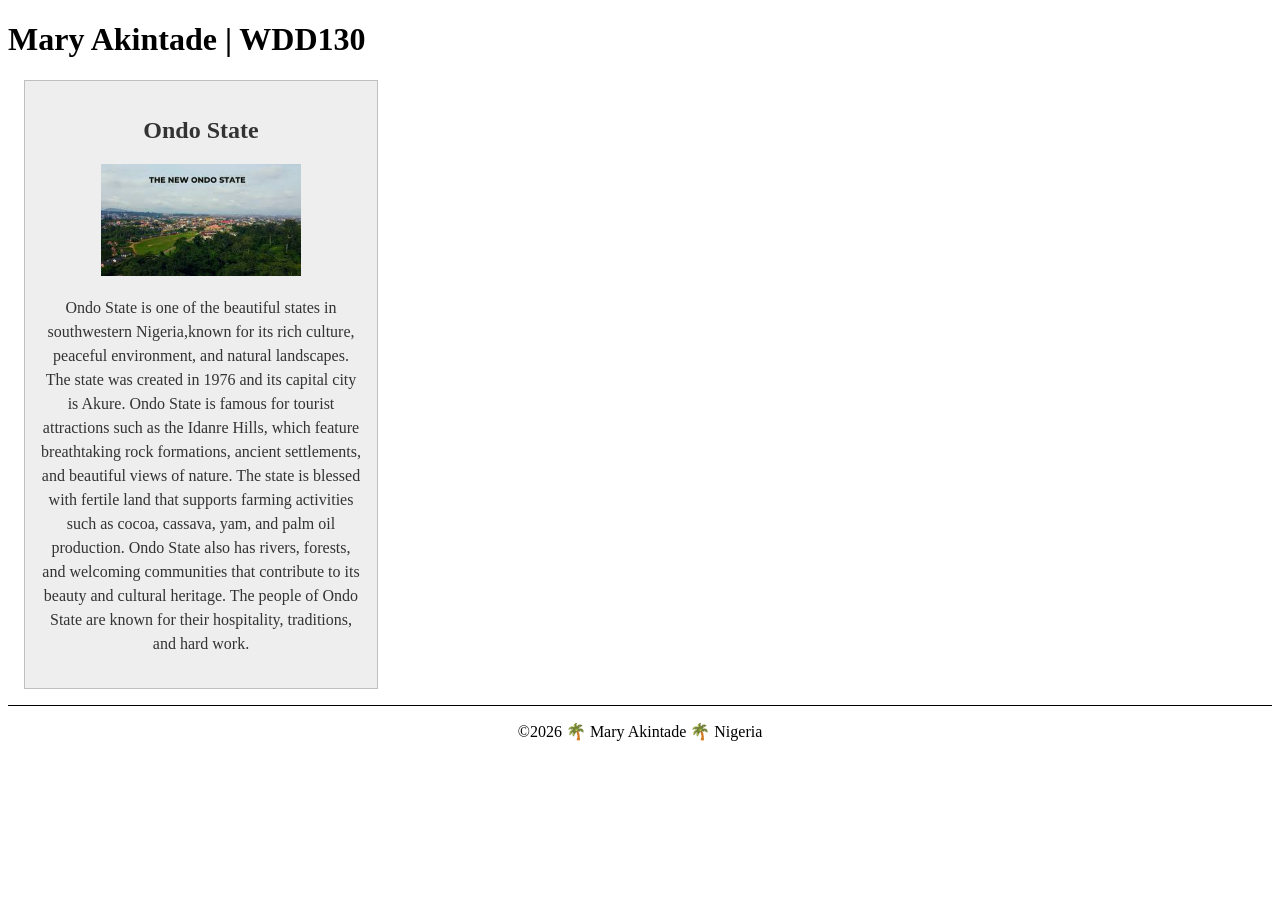
==== index.html @ 3f9383a8 "W02 assignment completed" ====
<!DOCTYPE html>
<html lang="en">

<head>
    <meta charset="UTF-8">
    <title>Mary Akintade | WDD130</title>
    <meta name="description" content="Mary Akintade WDD130 course home page showcasing 
      web development projects and learning activities.">
    <meta name="author" content="Mary Akintade">
    <link rel="stylesheet" href="styles/styles.css" type="text/css">
</head>

<body>
    <main>
        <h1>Mary Akintade | WDD130</h1>
    </main>
    <aside>
        <h2>Ondo State</h2>
        <img src="ondostatelandscape.jpg" alt="Ondo State landscape">
        <p>Ondo State is one of the beautiful states in southwestern Nigeria,known for its rich
            culture, peaceful environment, and natural landscapes.
            The state was created in 1976 and its capital city is Akure. Ondo State is famous
            for
            tourist
            attractions such as the Idanre Hills, which feature breathtaking rock formations,
            ancient
            settlements, and beautiful views of nature. The state is blessed with fertile land
            that
            supports
            farming activities such as cocoa, cassava, yam, and palm oil production.
            Ondo State also has rivers, forests, and welcoming communities that contribute to
            its
            beauty and
            cultural heritage. The people of Ondo State are known for their hospitality,
            traditions,
            and hard
            work.</p>
    </aside>
    <footer>
        <p>©2026 🌴 Mary Akintade 🌴 Nigeria</p>
    </footer>


</body>


</html>
---- styles/styles.css ----
nav main {
    max-width: 840px;
}

aside {
    width: 20rem;
    margin: 1rem;
    border: 1px solid rgb(0 0 0 / 0.2);
    padding: 1rem;
    background-color: #eee;
    color: #333;
    text-align: center;
}

aside img {
    width: 200px;
    height: auto;
}

main img {
    width: 150px;
    height: auto;
}

p {
    padding: 0;
}

aside p {
    line-height: 1.5;
}

footer {
    margin-top: 15px;
    border-top: 1px solid #000;
    text-align: center;
}
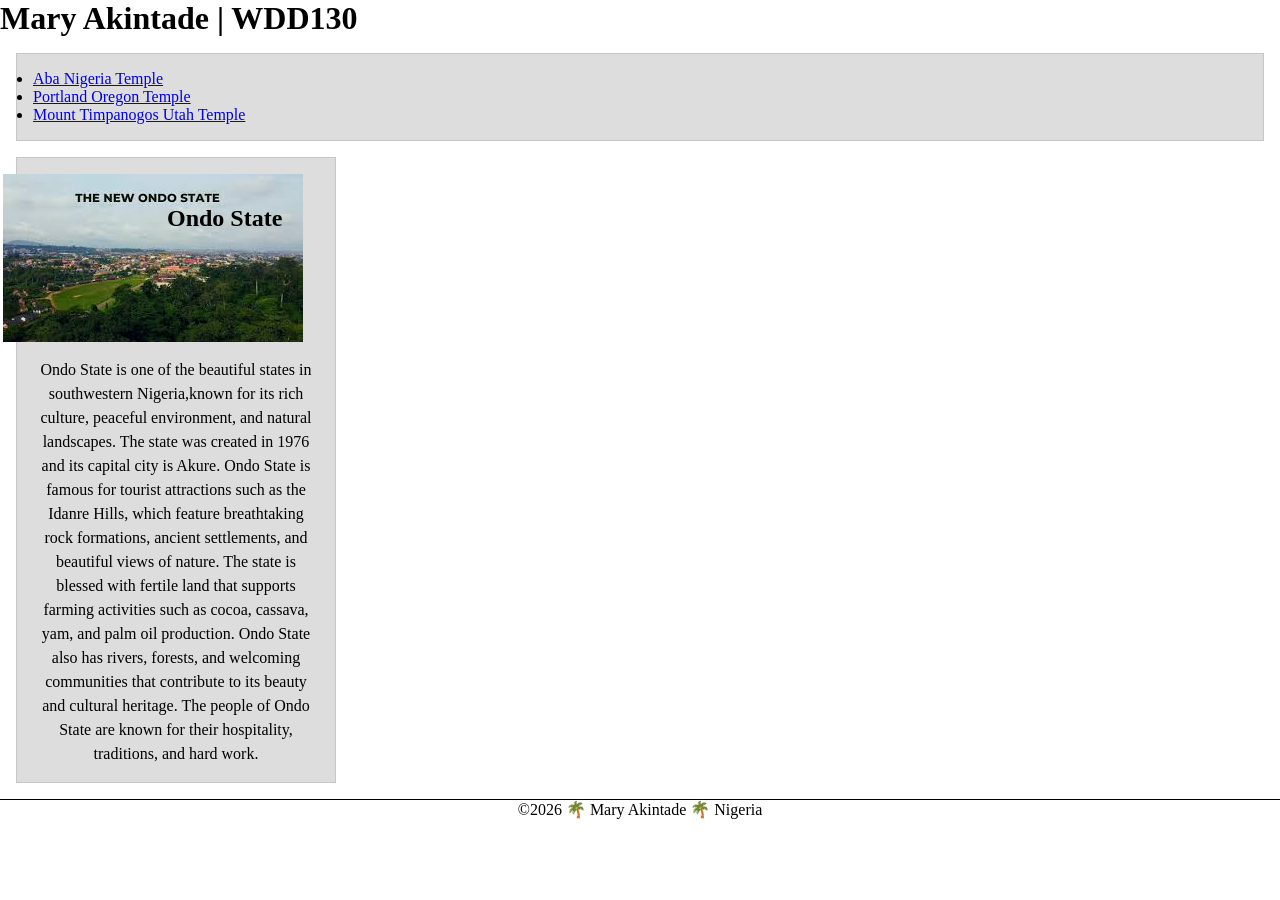
==== commit 690bddf7: "Completed week03 CSS layout and updates" ====
--- a/index.html
+++ b/index.html
@@ -13,8 +13,17 @@
 <body>
     <main>
         <h1>Mary Akintade | WDD130</h1>
+        <ul class="box">
+
+            <li><a href="Aba-Nigeria-Temple-1-6-12-1.jpg" target="_blank">Aba Nigeria Temple</a>
+            </li>
+            <li><a href="Portland-Oregon-Temple1.jpg" target="_blank">Portland Oregon Temple</a>
+            </li>
+            <li><a href="Mount-Timpanogos-Utah-Temple2.jpg" target="_blank">Mount Timpanogos Utah
+                    Temple</a></li>
+        </ul>
     </main>
-    <aside>
+    <aside class="box">
         <h2>Ondo State</h2>
         <img src="ondostatelandscape.jpg" alt="Ondo State landscape">
         <p>Ondo State is one of the beautiful states in southwestern Nigeria,known for its rich
@@ -36,6 +45,7 @@
             and hard
             work.</p>
     </aside>
+
     <footer>
         <p>©2026 🌴 Mary Akintade 🌴 Nigeria</p>
     </footer>
--- a/styles/styles.css
+++ b/styles/styles.css
@@ -1,3 +1,16 @@
+* {
+    margin: 0;
+    padding: 0;
+    box-sizing: border-box;
+}
+
+:root {
+    --border-color: rgb(0 0 0 / 0.2);
+    --text-color: #333;
+    --light-bg: #eee;
+    --dark-border: #000;
+}
+
 nav main {
     max-width: 840px;
 }
@@ -5,16 +18,26 @@
 aside {
     width: 20rem;
     margin: 1rem;
-    border: 1px solid rgb(0 0 0 / 0.2);
+    border: 1px solid var(--border-color);
     padding: 1rem;
-    background-color: #eee;
-    color: #333;
+    background-color: var(--light-bg);
+    color: var(--text-color);
     text-align: center;
 }
 
+aside {
+    position: relative;
+}
+
 aside img {
-    width: 200px;
-    height: auto;
+    float: right;
+    margin: 0 1rem 1rem 0;
+}
+
+aside h2 {
+    position: absolute;
+    top: 47px;
+    left: 150px;
 }
 
 main img {
@@ -32,6 +55,15 @@
 
 footer {
     margin-top: 15px;
-    border-top: 1px solid #000;
+    border-top: 1px solid var(--dark-border);
     text-align: center;
+}
+
+/* Class Selectors */
+.box {
+    margin: 1rem;
+    border: 1px solid rgb(0 0 0 / 10%);
+    padding: 1rem;
+    background-color: #ddd;
+    color: #000;
 }
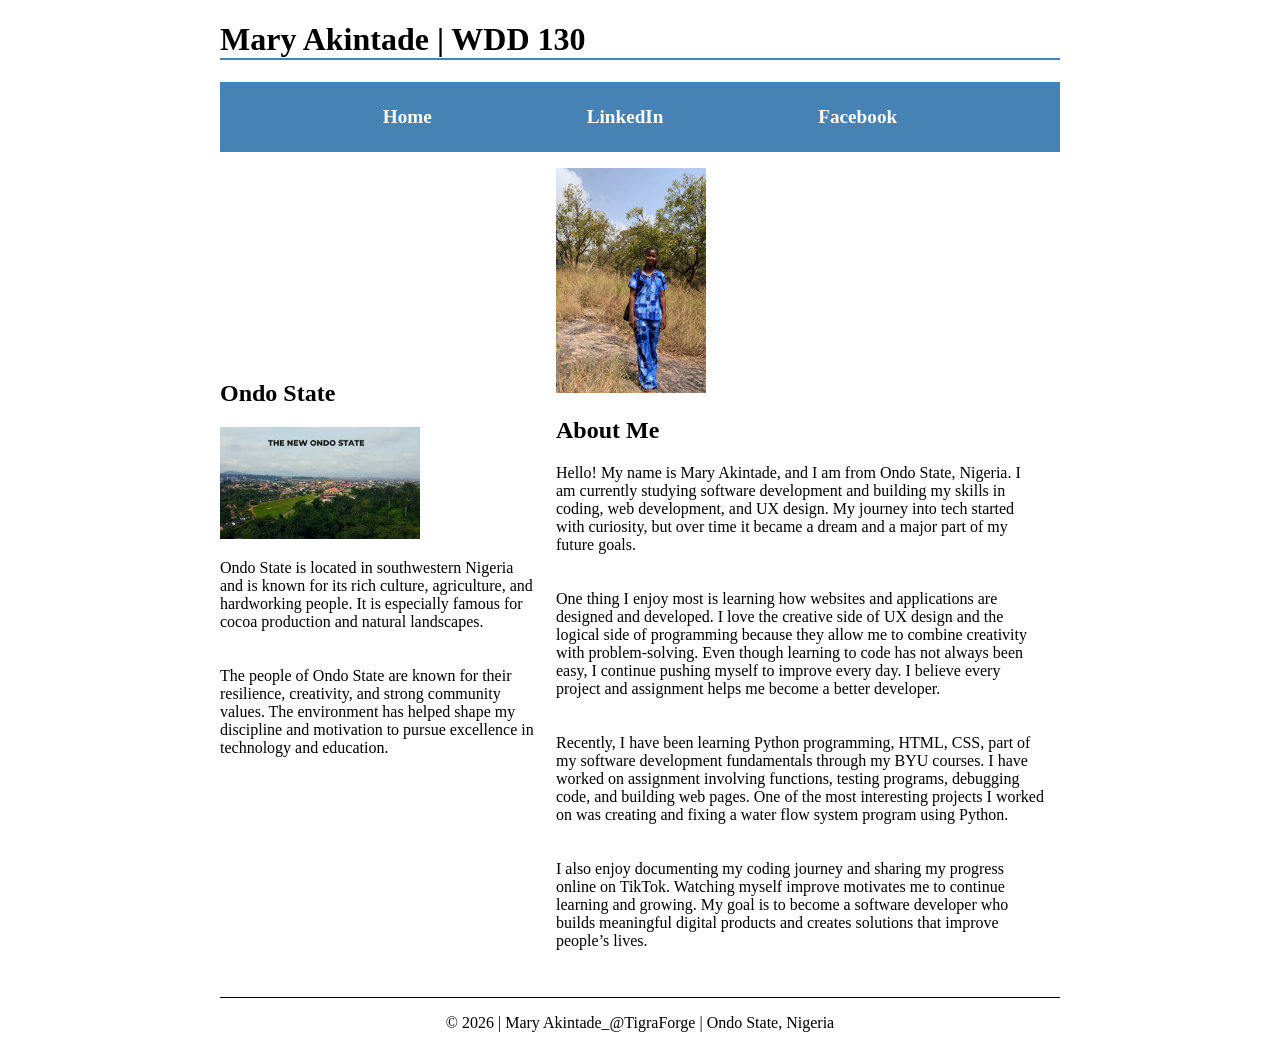
==== commit 2644e23d: "W04 layout enhancement complete" ====
--- a/index.html
+++ b/index.html
@@ -3,55 +3,87 @@
 
 <head>
     <meta charset="UTF-8">
-    <title>Mary Akintade | WDD130</title>
-    <meta name="description" content="Mary Akintade WDD130 course home page showcasing 
-      web development projects and learning activities.">
-    <meta name="author" content="Mary Akintade">
-    <link rel="stylesheet" href="styles/styles.css" type="text/css">
+    <meta name="viewport" content="width=device-width, initial-scale=1.0">
+    <title>Mary Akintade | WDD 130</title>
+    <link rel="stylesheet" href="styles/styles.css">
 </head>
 
 <body>
-    <main>
-        <h1>Mary Akintade | WDD130</h1>
-        <ul class="box">
 
-            <li><a href="Aba-Nigeria-Temple-1-6-12-1.jpg" target="_blank">Aba Nigeria Temple</a>
-            </li>
-            <li><a href="Portland-Oregon-Temple1.jpg" target="_blank">Portland Oregon Temple</a>
-            </li>
-            <li><a href="Mount-Timpanogos-Utah-Temple2.jpg" target="_blank">Mount Timpanogos Utah
-                    Temple</a></li>
-        </ul>
-    </main>
-    <aside class="box">
-        <h2>Ondo State</h2>
-        <img src="ondostatelandscape.jpg" alt="Ondo State landscape">
-        <p>Ondo State is one of the beautiful states in southwestern Nigeria,known for its rich
-            culture, peaceful environment, and natural landscapes.
-            The state was created in 1976 and its capital city is Akure. Ondo State is famous
-            for
-            tourist
-            attractions such as the Idanre Hills, which feature breathtaking rock formations,
-            ancient
-            settlements, and beautiful views of nature. The state is blessed with fertile land
-            that
-            supports
-            farming activities such as cocoa, cassava, yam, and palm oil production.
-            Ondo State also has rivers, forests, and welcoming communities that contribute to
-            its
-            beauty and
-            cultural heritage. The people of Ondo State are known for their hospitality,
-            traditions,
-            and hard
-            work.</p>
-    </aside>
+    <header>
+        <h1>Mary Akintade | WDD 130</h1>
+
+        <nav>
+            <a href="#">Home</a>
+            <a href="#">LinkedIn</a>
+            <a href="#">Facebook</a>
+        </nav>
+    </header>
+
+    <div class="grid">
+
+        <main>
+            <img src="Image , 03_31_03 PM.png">
+            <h2>About Me</h2>
+
+            <p>
+                Hello! My name is Mary Akintade, and I am from Ondo State, Nigeria. I am currently
+                studying software development and building my skills in coding, web development, and
+                UX design. My journey into tech started with curiosity, but over time it became a
+                dream and a major part of my future goals.
+                <br>
+                <br>
+                <br>
+                One thing I enjoy most is learning how websites and applications are designed and
+                developed. I love the creative side of UX design and the logical side of programming
+                because they allow me to combine creativity with problem-solving. Even though
+                learning to code has not always been easy, I continue pushing myself to improve
+                every day. I believe every project and assignment helps me become a better
+                developer.
+                <br>
+                <br>
+                <br>
+                Recently, I have been learning Python programming, HTML, CSS, part of my software
+                development fundamentals through my BYU courses. I have worked on assignment
+                involving
+                functions, testing programs, debugging code, and building web pages. One of the most
+                interesting projects I worked on was creating and fixing a water flow system program
+                using Python.
+                <br>
+                <br>
+                <br>
+                I also enjoy documenting my coding journey and sharing my progress online on TikTok.
+                Watching myself improve motivates me to continue learning and growing.
+
+                My goal is to become a software developer who builds meaningful digital products and
+                creates solutions that improve people’s lives.
+            </p>
+        </main>
+
+        <aside>
+            <h2>Ondo State</h2>
+
+            <img src="ondostatelandscape.jpg" alt="Ondo State landscape">
+
+            <p>
+                Ondo State is located in southwestern Nigeria and is known for its rich culture,
+                agriculture, and hardworking people. It is especially famous for cocoa production
+                and natural landscapes.
+                <br>
+                <br>
+                <br>
+                The people of Ondo State are known for their resilience, creativity, and strong
+                community values. The environment has helped shape my discipline and motivation to
+                pursue excellence in technology and education.
+            </p>
+        </aside>
+
+    </div>
 
     <footer>
-        <p>©2026 🌴 Mary Akintade 🌴 Nigeria</p>
+        <p>© 2026 | Mary Akintade_@TigraForge | Ondo State, Nigeria</p>
     </footer>
-
 
 </body>
 
-
 </html>
--- a/styles/styles.css
+++ b/styles/styles.css
@@ -1,47 +1,62 @@
-* {
-    margin: 0;
-    padding: 0;
-    box-sizing: border-box;
+header,
+footer {
+    max-width: 840px;
+    margin: 0 auto;
 }
 
-:root {
-    --border-color: rgb(0 0 0 / 0.2);
-    --text-color: #333;
-    --light-bg: #eee;
-    --dark-border: #000;
+nav {
+    background-color: steelblue;
+    padding: 1rem;
+    display: flex;
+    justify-content: space-evenly;
+    align-items: center;
 }
 
-nav main {
+nav a {
+    display: block;
+    padding: 0.5rem;
+    text-decoration: none;
+    font-size: 1.2rem;
+    font-weight: 700;
+    color: white;
+}
+
+h1 {
+    border-bottom: 2px solid steelblue;
+}
+
+img {
+    width: 150px;
+    height: auto;
+}
+
+header,
+.grid,
+footer {
     max-width: 840px;
+    margin: 0 auto;
+}
+
+.grid {
+    display: grid;
+    align-items: center;
+    grid-template-columns: 1fr 3fr;
+}
+
+main {
+    grid-column: 3/3;
+    margin: 1rem;
 }
 
 aside {
     width: 20rem;
-    margin: 1rem;
-    border: 1px solid var(--border-color);
-    padding: 1rem;
-    background-color: var(--light-bg);
-    color: var(--text-color);
-    text-align: center;
-}
-
-aside {
     position: relative;
+    grid-column: 1/2;
+    grid-row: 1/2;
 }
 
 aside img {
-    float: right;
-    margin: 0 1rem 1rem 0;
-}
-
-aside h2 {
-    position: absolute;
-    top: 47px;
-    left: 150px;
-}
-
-main img {
-    width: 150px;
+    width: 200px;
     height: auto;
 }
 
@@ -49,21 +64,8 @@
     padding: 0;
 }
 
-aside p {
-    line-height: 1.5;
-}
-
 footer {
     margin-top: 15px;
-    border-top: 1px solid var(--dark-border);
+    border-top: 1px solid #000;
     text-align: center;
-}
-
-/* Class Selectors */
-.box {
-    margin: 1rem;
-    border: 1px solid rgb(0 0 0 / 10%);
-    padding: 1rem;
-    background-color: #ddd;
-    color: #000;
 }
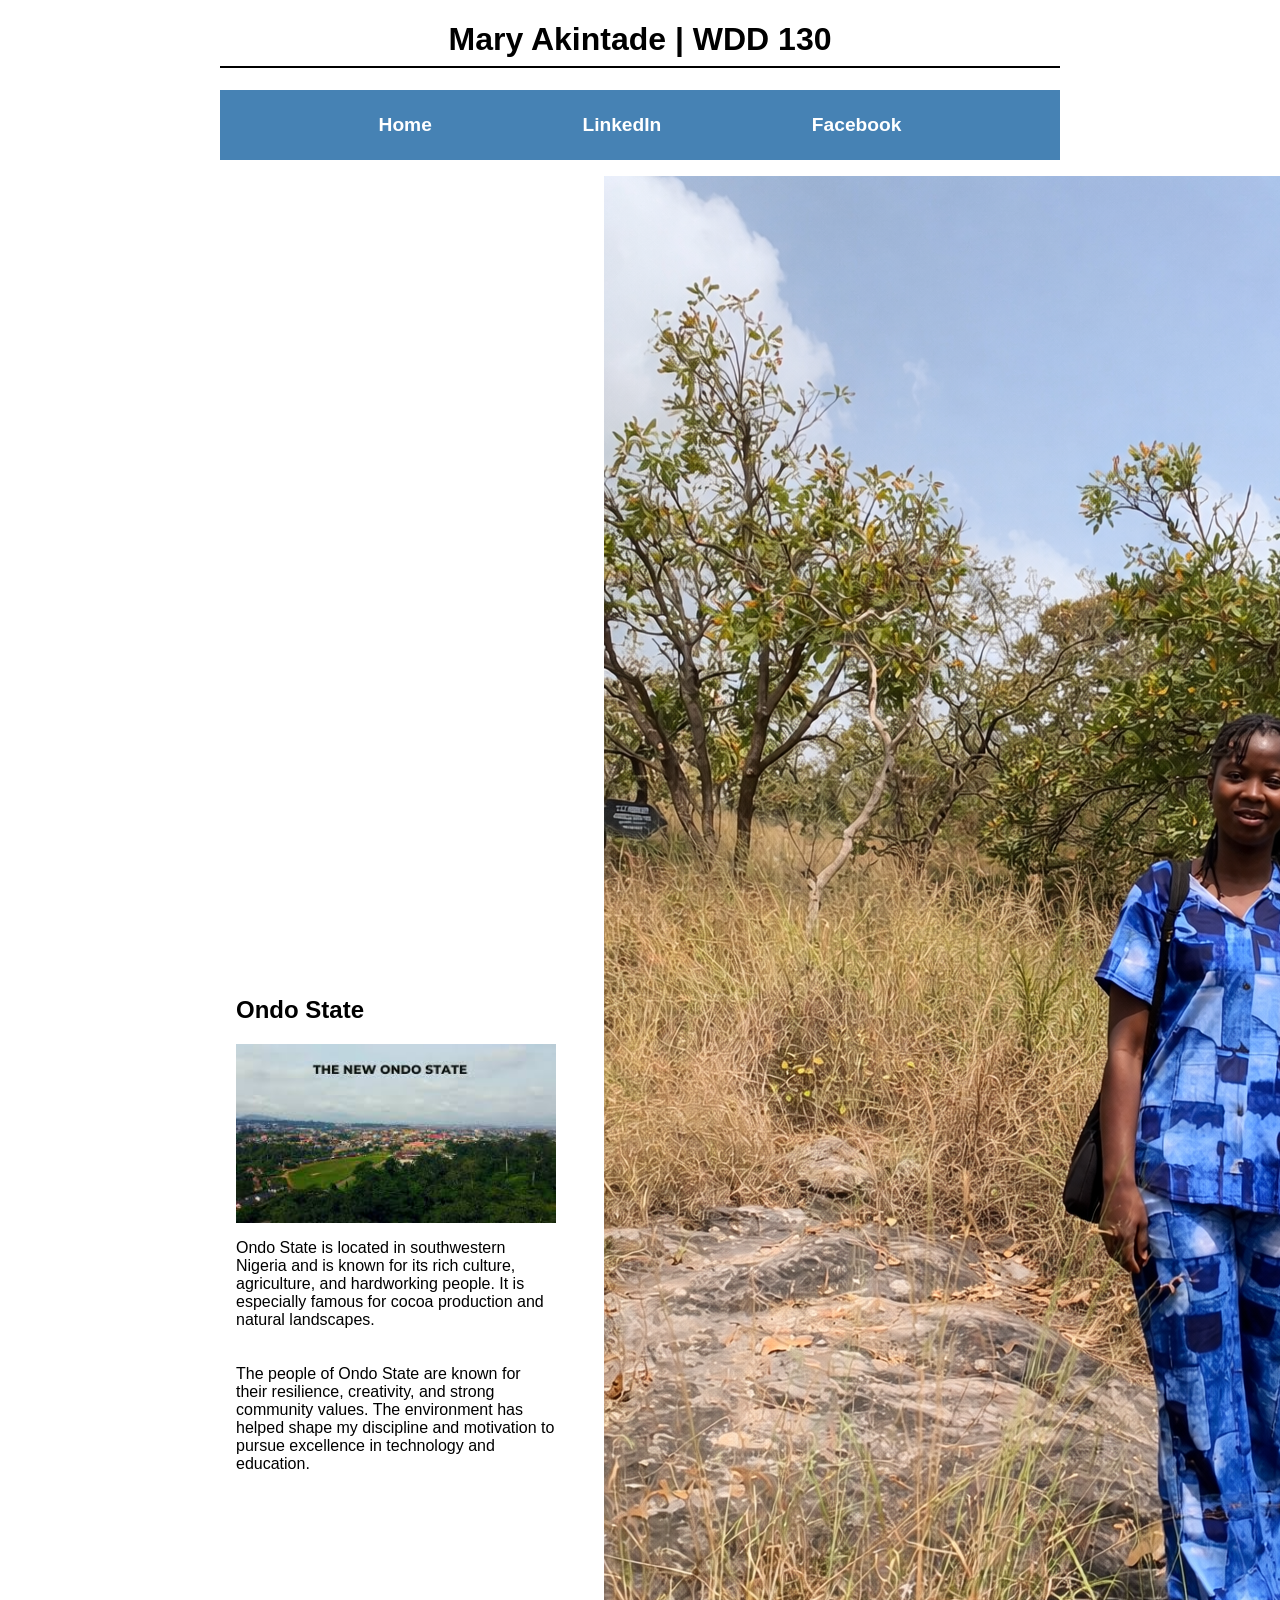
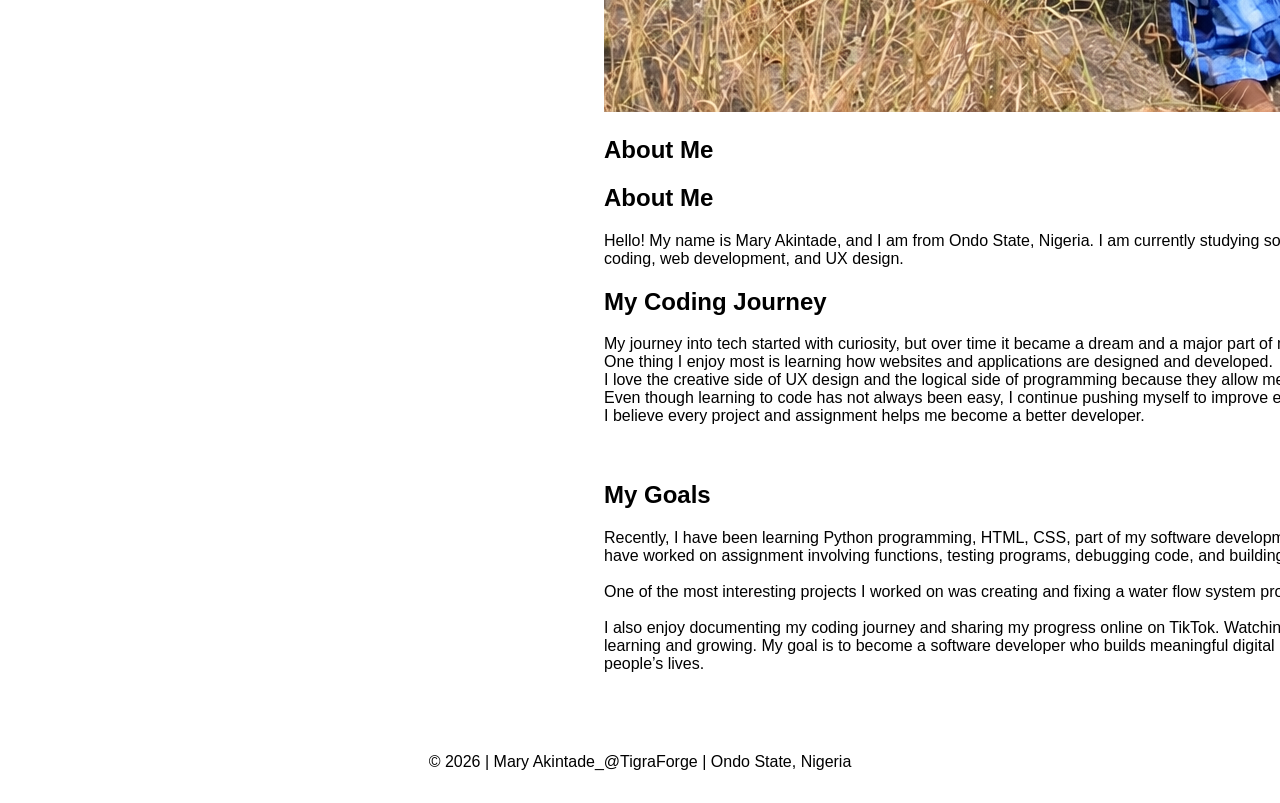
==== commit d32fb831: "Improve layout and structure" ====
--- a/index.html
+++ b/index.html
@@ -27,36 +27,45 @@
             <h2>About Me</h2>
 
             <p>
-                Hello! My name is Mary Akintade, and I am from Ondo State, Nigeria. I am currently
-                studying software development and building my skills in coding, web development, and
-                UX design. My journey into tech started with curiosity, but over time it became a
-                dream and a major part of my future goals.
-                <br>
-                <br>
-                <br>
-                One thing I enjoy most is learning how websites and applications are designed and
-                developed. I love the creative side of UX design and the logical side of programming
-                because they allow me to combine creativity with problem-solving. Even though
-                learning to code has not always been easy, I continue pushing myself to improve
-                every day. I believe every project and assignment helps me become a better
-                developer.
-                <br>
-                <br>
-                <br>
-                Recently, I have been learning Python programming, HTML, CSS, part of my software
-                development fundamentals through my BYU courses. I have worked on assignment
-                involving
-                functions, testing programs, debugging code, and building web pages. One of the most
-                interesting projects I worked on was creating and fixing a water flow system program
-                using Python.
-                <br>
-                <br>
-                <br>
-                I also enjoy documenting my coding journey and sharing my progress online on TikTok.
-                Watching myself improve motivates me to continue learning and growing.
+            <h2>About Me</h2>
+            Hello! My name is Mary Akintade, and I am from Ondo State, Nigeria. I am currently
+            studying software development and building my skills in coding, web development, and
+            UX design.
 
-                My goal is to become a software developer who builds meaningful digital products and
-                creates solutions that improve people’s lives.
+            <h2>My Coding Journey</h2>
+            My journey into tech started with curiosity, but over time it became a
+            dream and a major part of my future goals.
+            <br>
+
+            One thing I enjoy most is learning how websites and applications are designed and
+            developed.
+            <br>
+            I love the creative side of UX design and the logical side of programming
+            because they allow me to combine creativity with problem-solving. Even though
+            learning to code has not always been easy, I continue pushing myself to improve
+            every day.
+            <br>
+            I believe every project and assignment helps me become a better
+            developer.
+            <br>
+            <br>
+            <br>
+            <h2>My Goals</h2>
+            Recently, I have been learning Python programming, HTML, CSS, part of my software
+            development fundamentals through my BYU courses. I have worked on assignment
+            involving
+            functions, testing programs, debugging code, and building web pages.
+            <br>
+            <br>One of the most
+            interesting projects I worked on was creating and fixing a water flow system program
+            using Python.
+            <br>
+            <br>
+            I also enjoy documenting my coding journey and sharing my progress online on TikTok.
+            Watching myself improve motivates me to continue learning and growing.
+
+            My goal is to become a software developer who builds meaningful digital products and
+            creates solutions that improve people’s lives.
             </p>
         </main>
 
--- a/styles/styles.css
+++ b/styles/styles.css
@@ -18,33 +18,19 @@
     text-decoration: none;
     font-size: 1.2rem;
     font-weight: 700;
-    color: white;
-}
-
-h1 {
-    border-bottom: 2px solid steelblue;
-}
-
-img {
-    width: 150px;
-    height: auto;
+    color: #fff;
 }
 
 header,
 .grid,
-footer {
-    max-width: 840px;
-    margin: 0 auto;
-}
 
 .grid {
     display: grid;
     align-items: center;
-    grid-template-columns: 1fr 3fr;
 }
 
 main {
-    grid-column: 3/3;
+    grid-column: 2/3;
     margin: 1rem;
 }
 
@@ -55,17 +41,88 @@
     grid-row: 1/2;
 }
 
-aside img {
-    width: 200px;
-    height: auto;
+body {
+    margin: 0;
+    font-family: Arial, Helvetica, sans-serif;
 }
 
-p {
-    padding: 0;
+.grid {
+    display: grid;
+    grid-template-columns: 1fr 3fr;
 }
 
+nav {
+    display: flex;
+    justify-content: space-evenly;
+}
+
+header,
 footer {
-    margin-top: 15px;
-    border-top: 1px solid #000;
+    max-width: 840px;
+    margin: 0 auto;
     text-align: center;
+}
+
+nav {
+    background-color: steelblue;
+    padding: 1rem;
+
+    display: flex;
+    justify-content: space-evenly;
+    align-items: center;
+}
+
+/* NAV LINKS */
+nav a {
+    display: block;
+    padding: 0.5rem;
+    text-decoration: none;
+    font-size: 1.2rem;
+    font-weight: 700;
+    color: white;
+}
+
+/* H1 BORDER */
+h1 {
+    border-bottom: 2px solid black;
+    padding-bottom: 0.5rem;
+}
+
+/* GRID LAYOUT */
+.grid {
+    max-width: 840px;
+    margin: 0 auto;
+
+    display: grid;
+    grid-template-columns: 1fr 3fr;
+    align-items: center;
+    gap: 1rem;
+}
+
+/* MAIN CONTENT */
+main {
+    grid-column: 2/3;
+    margin: 1rem;
+}
+
+/* ASIDE CONTENT */
+aside {
+    grid-column: 1/2;
+    grid-row: 1/2;
+    width: 20rem;
+    padding: 1rem;
+}
+
+/* IMAGE STYLING */
+aside img {
+    width: 100%;
+    height: auto;
+    display: block;
+    margin-bottom: 1rem;
+}
+
+/* FOOTER */
+footer {
+    margin-top: 1rem;
+    padding: 1rem;
 }
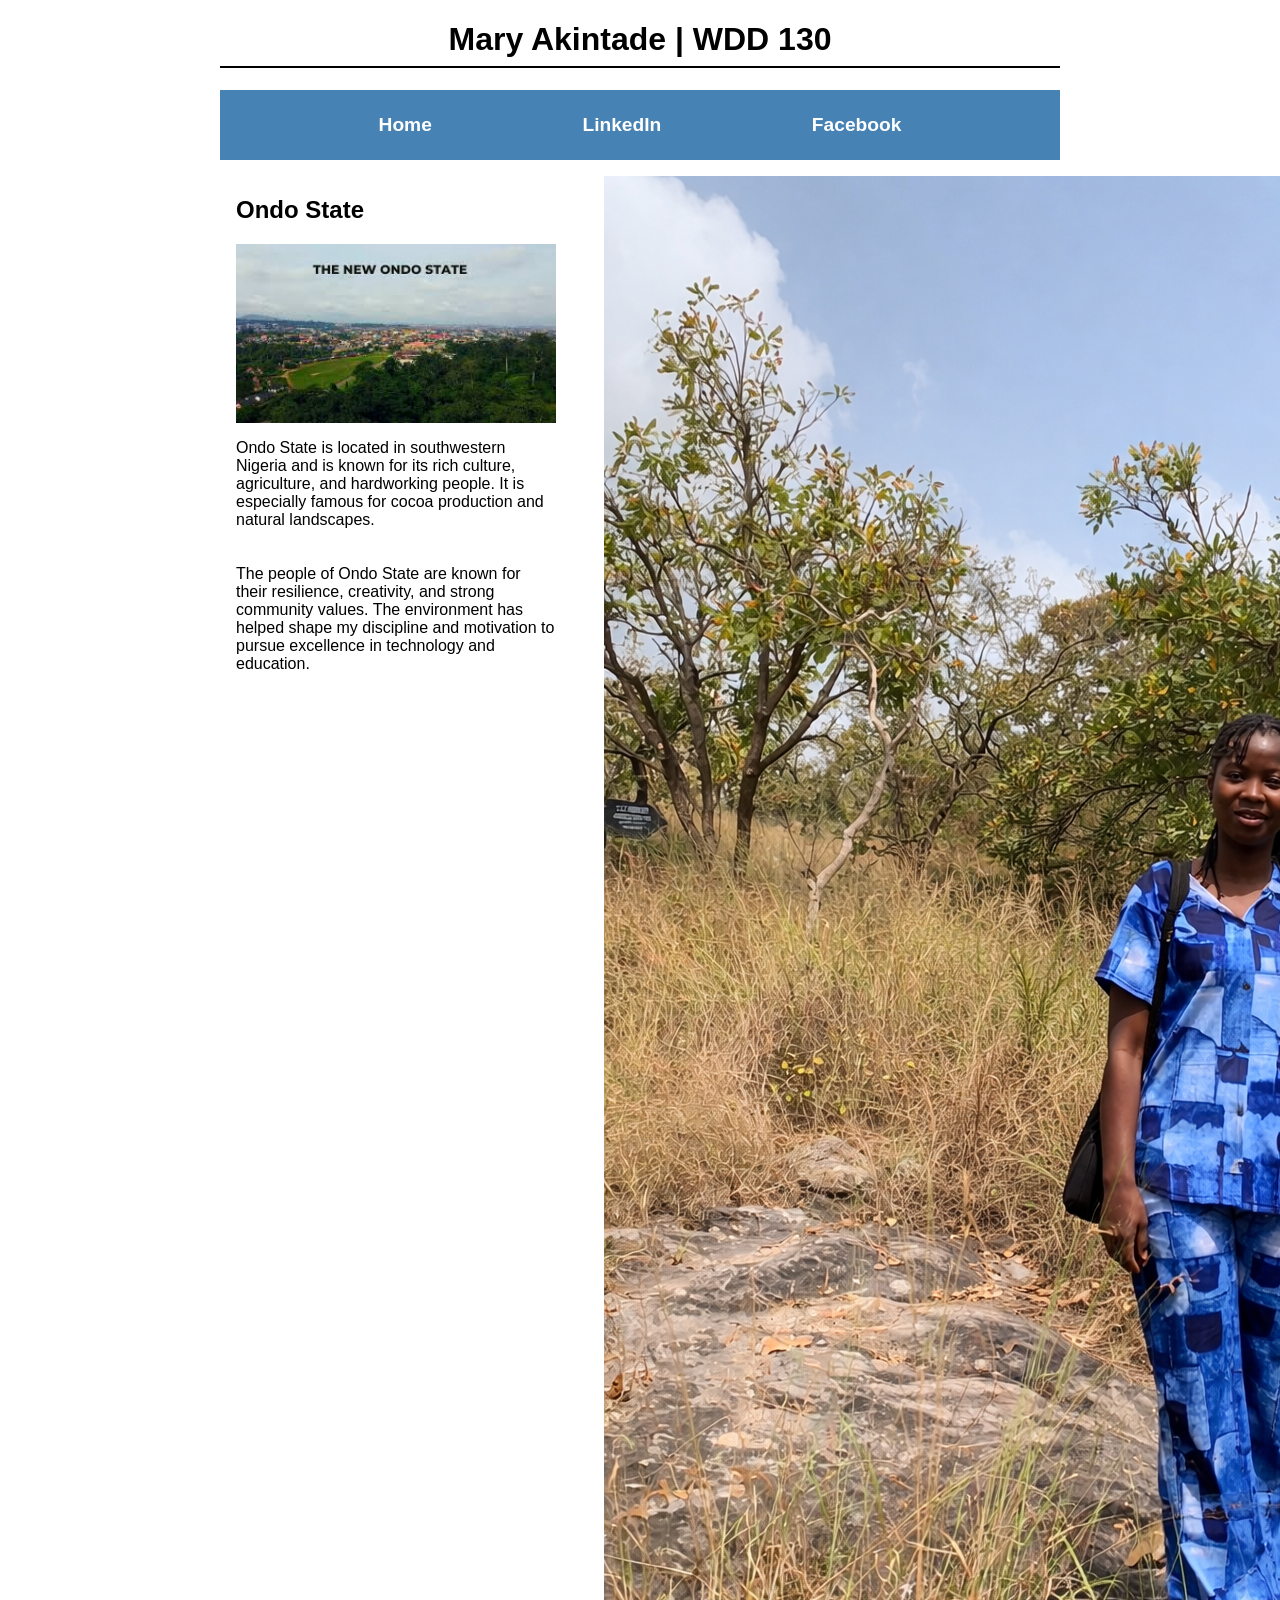
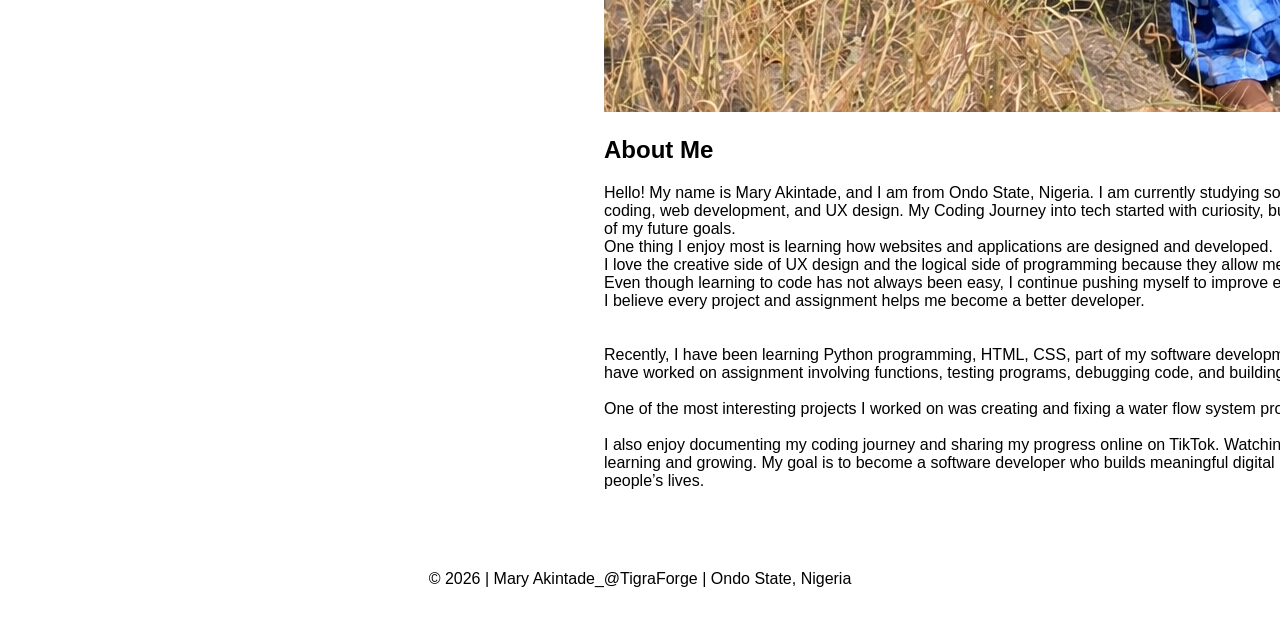
==== commit 7310e7ce: "Improve layout and structure" ====
--- a/index.html
+++ b/index.html
@@ -27,45 +27,44 @@
             <h2>About Me</h2>
 
             <p>
-            <h2>About Me</h2>
-            Hello! My name is Mary Akintade, and I am from Ondo State, Nigeria. I am currently
-            studying software development and building my skills in coding, web development, and
-            UX design.
 
-            <h2>My Coding Journey</h2>
-            My journey into tech started with curiosity, but over time it became a
-            dream and a major part of my future goals.
-            <br>
+                Hello! My name is Mary Akintade, and I am from Ondo State, Nigeria. I am currently
+                studying software development and building my skills in coding, web development, and
+                UX design.
 
-            One thing I enjoy most is learning how websites and applications are designed and
-            developed.
-            <br>
-            I love the creative side of UX design and the logical side of programming
-            because they allow me to combine creativity with problem-solving. Even though
-            learning to code has not always been easy, I continue pushing myself to improve
-            every day.
-            <br>
-            I believe every project and assignment helps me become a better
-            developer.
-            <br>
-            <br>
-            <br>
-            <h2>My Goals</h2>
-            Recently, I have been learning Python programming, HTML, CSS, part of my software
-            development fundamentals through my BYU courses. I have worked on assignment
-            involving
-            functions, testing programs, debugging code, and building web pages.
-            <br>
-            <br>One of the most
-            interesting projects I worked on was creating and fixing a water flow system program
-            using Python.
-            <br>
-            <br>
-            I also enjoy documenting my coding journey and sharing my progress online on TikTok.
-            Watching myself improve motivates me to continue learning and growing.
+                My Coding Journey into tech started with curiosity, but over time it became a
+                dream and a major part of my future goals.
+                <br>
 
-            My goal is to become a software developer who builds meaningful digital products and
-            creates solutions that improve people’s lives.
+                One thing I enjoy most is learning how websites and applications are designed and
+                developed.
+                <br>
+                I love the creative side of UX design and the logical side of programming
+                because they allow me to combine creativity with problem-solving. Even though
+                learning to code has not always been easy, I continue pushing myself to improve
+                every day.
+                <br>
+                I believe every project and assignment helps me become a better
+                developer.
+                <br>
+                <br>
+                <br>
+
+                Recently, I have been learning Python programming, HTML, CSS, part of my software
+                development fundamentals through my BYU courses. I have worked on assignment
+                involving
+                functions, testing programs, debugging code, and building web pages.
+                <br>
+                <br>One of the most
+                interesting projects I worked on was creating and fixing a water flow system program
+                using Python.
+                <br>
+                <br>
+                I also enjoy documenting my coding journey and sharing my progress online on TikTok.
+                Watching myself improve motivates me to continue learning and growing.
+
+                My goal is to become a software developer who builds meaningful digital products and
+                creates solutions that improve people’s lives.
             </p>
         </main>
 
--- a/styles/styles.css
+++ b/styles/styles.css
@@ -1,61 +1,9 @@
-header,
-footer {
-    max-width: 840px;
-    margin: 0 auto;
-}
-
-nav {
-    background-color: steelblue;
-    padding: 1rem;
-    display: flex;
-    justify-content: space-evenly;
-    align-items: center;
-}
-
-nav a {
-    display: block;
-    padding: 0.5rem;
-    text-decoration: none;
-    font-size: 1.2rem;
-    font-weight: 700;
-    color: #fff;
-}
-
-header,
-.grid,
-
-.grid {
-    display: grid;
-    align-items: center;
-}
-
-main {
-    grid-column: 2/3;
-    margin: 1rem;
-}
-
-aside {
-    width: 20rem;
-    position: relative;
-    grid-column: 1/2;
-    grid-row: 1/2;
-}
-
 body {
     margin: 0;
     font-family: Arial, Helvetica, sans-serif;
 }
 
-.grid {
-    display: grid;
-    grid-template-columns: 1fr 3fr;
-}
-
-nav {
-    display: flex;
-    justify-content: space-evenly;
-}
-
+/* HEADER + FOOTER */
 header,
 footer {
     max-width: 840px;
@@ -63,6 +11,7 @@
     text-align: center;
 }
 
+/* NAV */
 nav {
     background-color: steelblue;
     padding: 1rem;
@@ -95,17 +44,17 @@
 
     display: grid;
     grid-template-columns: 1fr 3fr;
-    align-items: center;
+    align-items: start;
     gap: 1rem;
 }
 
-/* MAIN CONTENT */
+/* MAIN */
 main {
     grid-column: 2/3;
     margin: 1rem;
 }
 
-/* ASIDE CONTENT */
+/* ASIDE */
 aside {
     grid-column: 1/2;
     grid-row: 1/2;
@@ -113,12 +62,11 @@
     padding: 1rem;
 }
 
-/* IMAGE STYLING */
+/* IMAGE */
 aside img {
     width: 100%;
     height: auto;
     display: block;
-    margin-bottom: 1rem;
 }
 
 /* FOOTER */
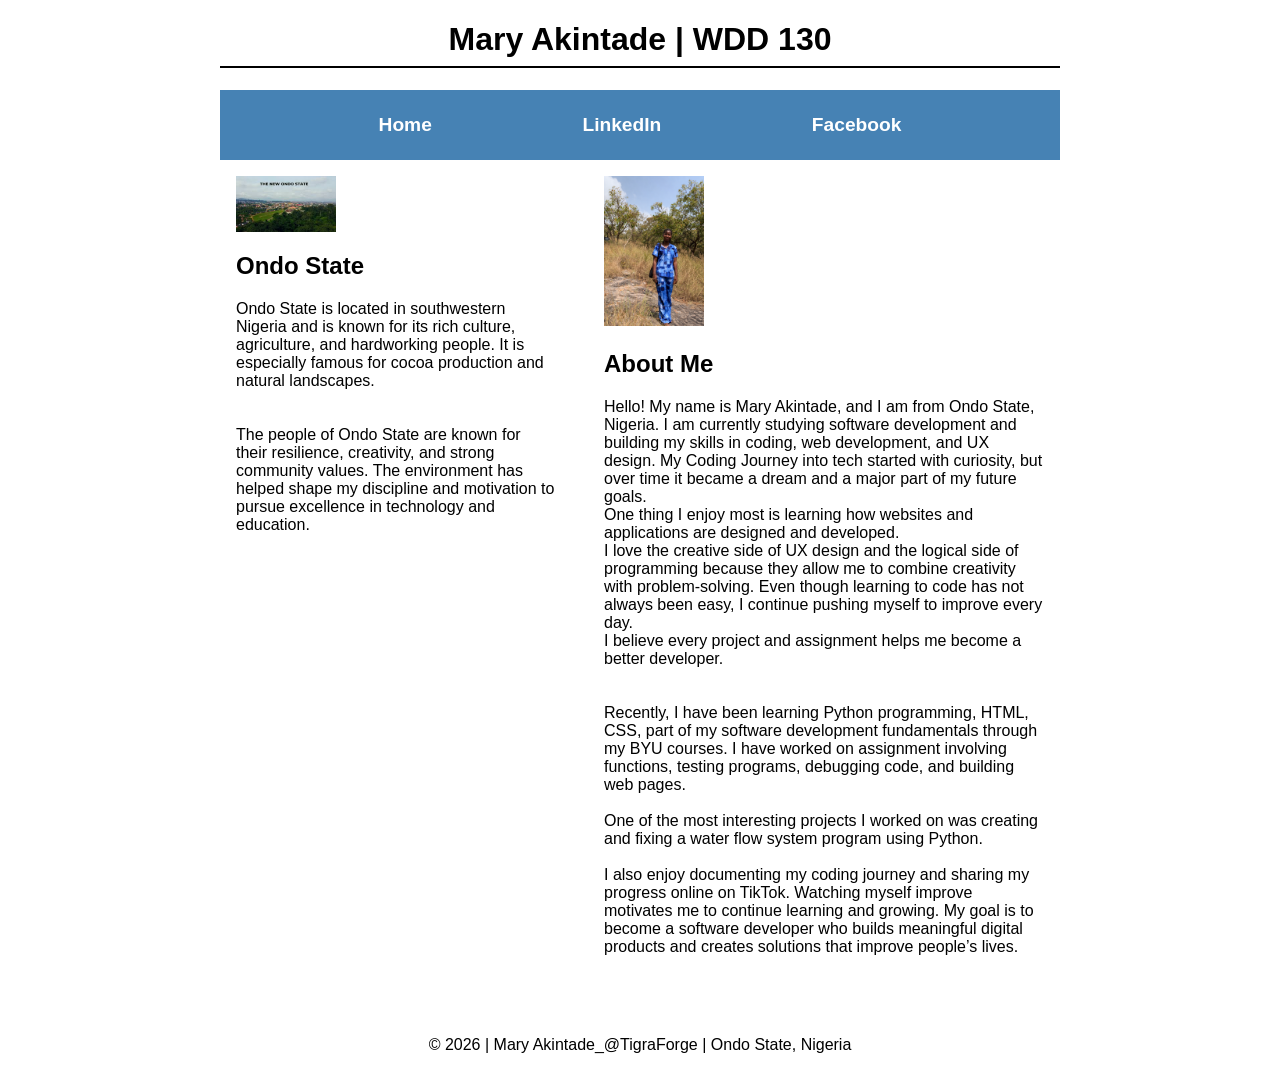
==== commit cc115daa: "Resize images and improve layout" ====
--- a/index.html
+++ b/index.html
@@ -23,7 +23,7 @@
     <div class="grid">
 
         <main>
-            <img src="Image , 03_31_03 PM.png">
+            <img src="Image , 03_31_03 PM.png" class="same-img" alt="Mary profile image">
             <h2>About Me</h2>
 
             <p>
@@ -69,9 +69,10 @@
         </main>
 
         <aside>
+
+
+            <img src="ondostatelandscape.jpg" class="same-img" alt="Ondo State landscape">
             <h2>Ondo State</h2>
-
-            <img src="ondostatelandscape.jpg" alt="Ondo State landscape">
 
             <p>
                 Ondo State is located in southwestern Nigeria and is known for its rich culture,
--- a/styles/styles.css
+++ b/styles/styles.css
@@ -62,10 +62,16 @@
     padding: 1rem;
 }
 
+.same-img {
+    width: 100px;
+    height: auto;
+    object-fit: cover;
+
+}
+
 /* IMAGE */
 aside img {
-    width: 100%;
-    height: auto;
+
     display: block;
 }
 
@@ -73,4 +79,9 @@
 footer {
     margin-top: 1rem;
     padding: 1rem;
+}
+
+profile image {
+    width: 180px;
+    height: auto;
 }
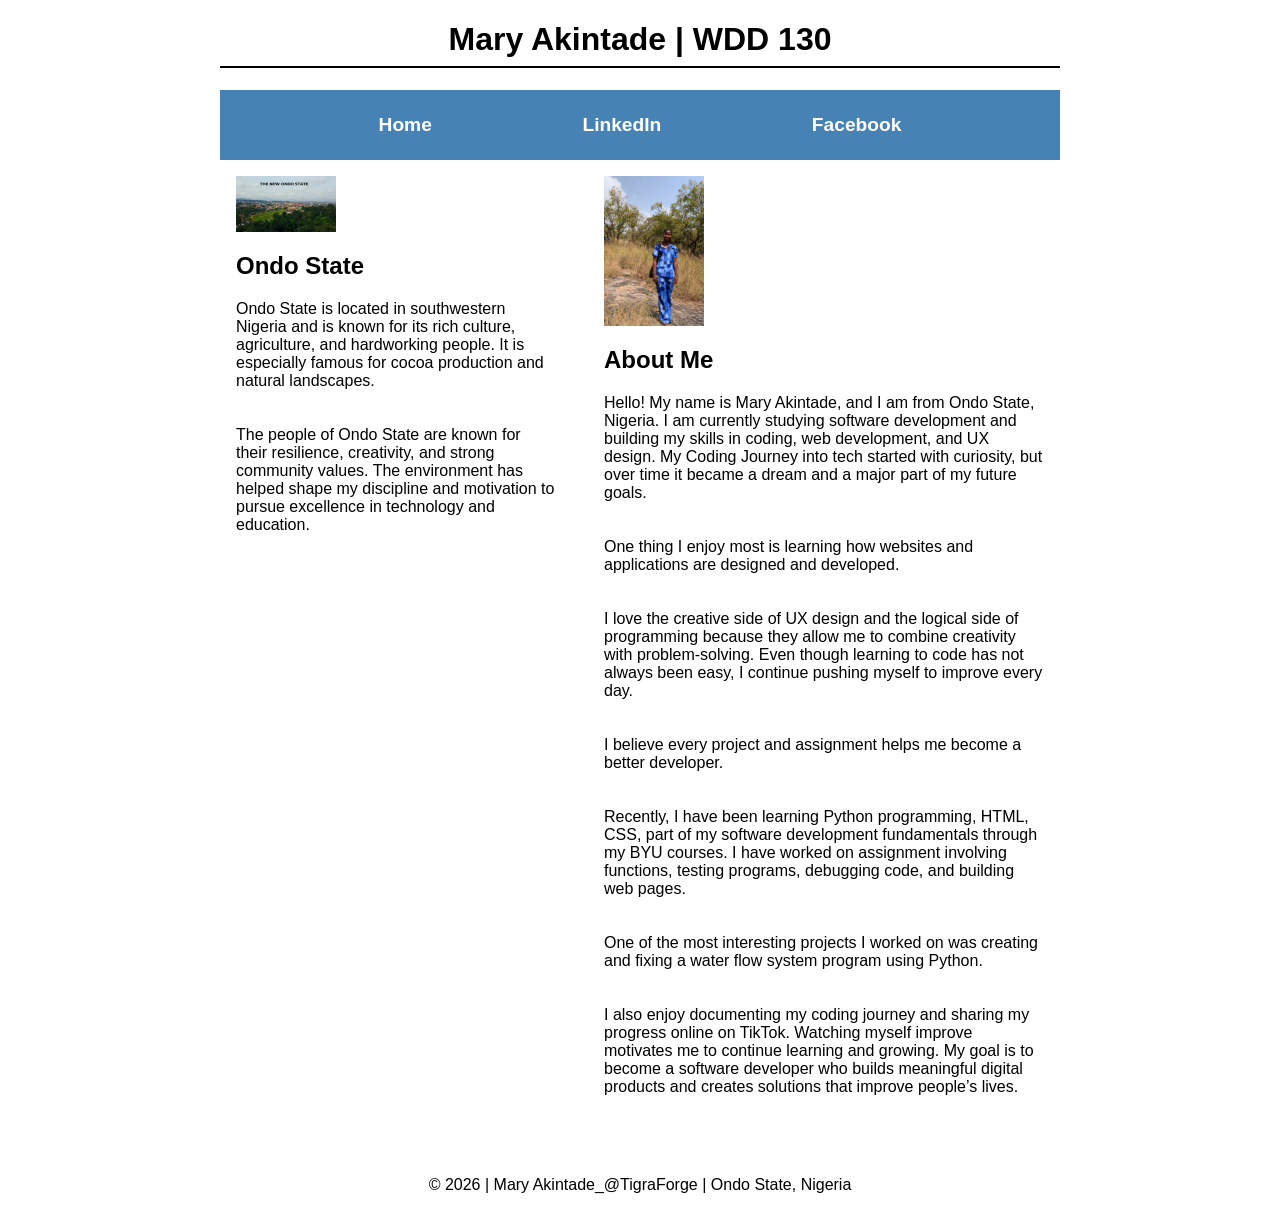
==== commit f0ba4739: "Fix image size" ====
--- a/index.html
+++ b/index.html
@@ -35,14 +35,20 @@
                 My Coding Journey into tech started with curiosity, but over time it became a
                 dream and a major part of my future goals.
                 <br>
+                <br>
+                <br>
 
                 One thing I enjoy most is learning how websites and applications are designed and
                 developed.
+                <br>
+                <br>
                 <br>
                 I love the creative side of UX design and the logical side of programming
                 because they allow me to combine creativity with problem-solving. Even though
                 learning to code has not always been easy, I continue pushing myself to improve
                 every day.
+                <br>
+                <br>
                 <br>
                 I believe every project and assignment helps me become a better
                 developer.
@@ -55,9 +61,12 @@
                 involving
                 functions, testing programs, debugging code, and building web pages.
                 <br>
-                <br>One of the most
+                <br>
+                <br>
+                One of the most
                 interesting projects I worked on was creating and fixing a water flow system program
                 using Python.
+                <br>
                 <br>
                 <br>
                 I also enjoy documenting my coding journey and sharing my progress online on TikTok.
--- a/styles/styles.css
+++ b/styles/styles.css
@@ -66,12 +66,6 @@
     width: 100px;
     height: auto;
     object-fit: cover;
-
-}
-
-/* IMAGE */
-aside img {
-
     display: block;
 }
 
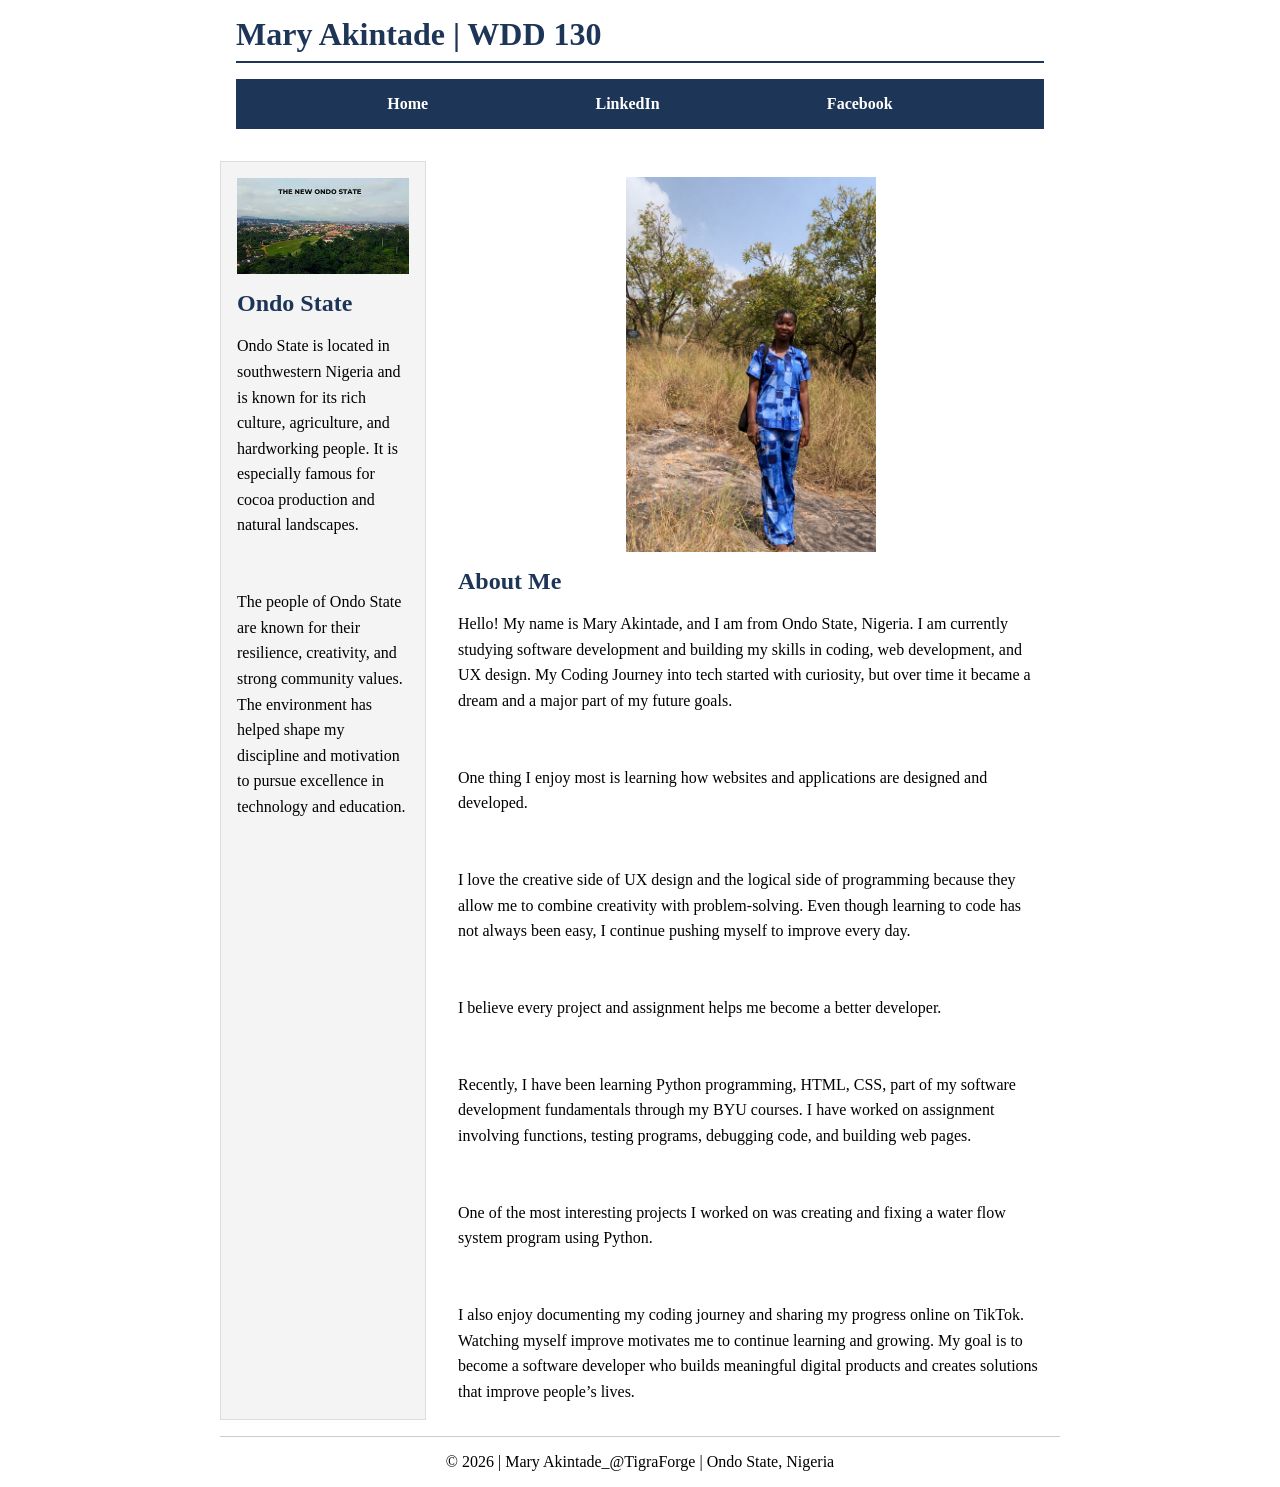
==== commit cee60ef7: "Complete Week 04 home page layout enhancements" ====
--- a/index.html
+++ b/index.html
@@ -13,10 +13,11 @@
     <header>
         <h1>Mary Akintade | WDD 130</h1>
 
+
         <nav>
-            <a href="#">Home</a>
-            <a href="#">LinkedIn</a>
-            <a href="#">Facebook</a>
+            <a href="index.html">Home</a>
+            <a href="https://www.linkedin.com/">LinkedIn</a>
+            <a href="https://www.facebook.com/">Facebook</a>
         </nav>
     </header>
 
--- a/styles/styles.css
+++ b/styles/styles.css
@@ -1,81 +1,103 @@
-body {
-    margin: 0;
-    font-family: Arial, Helvetica, sans-serif;
-}
+ * {
+     margin: 0;
+     padding: 0;
+     box-sizing: border-box;
+ }
 
-/* HEADER + FOOTER */
-header,
-footer {
-    max-width: 840px;
-    margin: 0 auto;
-    text-align: center;
-}
+ /* Center page content */
+ header,
+ .grid,
+ footer {
+     max-width: 840px;
+     margin: 0 auto;
+ }
 
-/* NAV */
-nav {
-    background-color: steelblue;
-    padding: 1rem;
+ /* Header */
+ header {
+     padding: 1rem;
+ }
 
-    display: flex;
-    justify-content: space-evenly;
-    align-items: center;
-}
+ h1 {
+     color: #1d3557;
+     border-bottom: 2px solid #1d3557;
+     padding-bottom: .5rem;
+     margin-bottom: 1rem;
+ }
 
-/* NAV LINKS */
-nav a {
-    display: block;
-    padding: 0.5rem;
-    text-decoration: none;
-    font-size: 1.2rem;
-    font-weight: 700;
-    color: white;
-}
+ /* Navigation */
+ nav {
+     display: flex;
+     justify-content: space-evenly;
+     align-items: center;
+     background-color: #1d3557;
+ }
 
-/* H1 BORDER */
-h1 {
-    border-bottom: 2px solid black;
-    padding-bottom: 0.5rem;
-}
+ nav a {
+     display: block;
+     padding: 1rem;
+     text-decoration: none;
+     color: white;
+     font-weight: bold;
+ }
 
-/* GRID LAYOUT */
-.grid {
-    max-width: 840px;
-    margin: 0 auto;
+ nav a:hover {
+     background-color: #457b9d;
+ }
 
-    display: grid;
-    grid-template-columns: 1fr 3fr;
-    align-items: start;
-    gap: 1rem;
-}
+ /* Grid Layout */
+ .grid {
+     display: grid;
+     grid-template-columns: 1fr 3fr;
+     gap: 1rem;
+     margin-top: 1rem;
+ }
 
-/* MAIN */
-main {
-    grid-column: 2/3;
-    margin: 1rem;
-}
+ /* Main Content */
+ main {
+     grid-column: 2;
+     padding: 1rem;
+ }
 
-/* ASIDE */
-aside {
-    grid-column: 1/2;
-    grid-row: 1/2;
-    width: 20rem;
-    padding: 1rem;
-}
+ main h2 {
+     margin-bottom: 1rem;
+     color: #1d3557;
+ }
 
-.same-img {
-    width: 100px;
-    height: auto;
-    object-fit: cover;
-    display: block;
-}
+ main p {
+     line-height: 1.6;
+ }
 
-/* FOOTER */
-footer {
-    margin-top: 1rem;
-    padding: 1rem;
-}
+ /* Aside */
+ aside {
+     grid-column: 1;
+     grid-row: 1;
+     padding: 1rem;
+     background-color: #f4f4f4;
+     border: 1px solid #ddd;
+ }
 
-profile image {
-    width: 180px;
-    height: auto;
-}+ aside h2 {
+     margin: 1rem 0;
+     color: #1d3557;
+ }
+
+ aside p {
+     line-height: 1.6;
+ }
+
+ /* Images */
+ .same-img {
+     width: 100%;
+     max-width: 250px;
+     height: auto;
+     display: block;
+     margin: 0 auto 1rem auto;
+ }
+
+ /* Footer */
+ footer {
+     margin-top: 1rem;
+     padding: 1rem;
+     text-align: center;
+     border-top: 1px solid #ccc;
+ }
